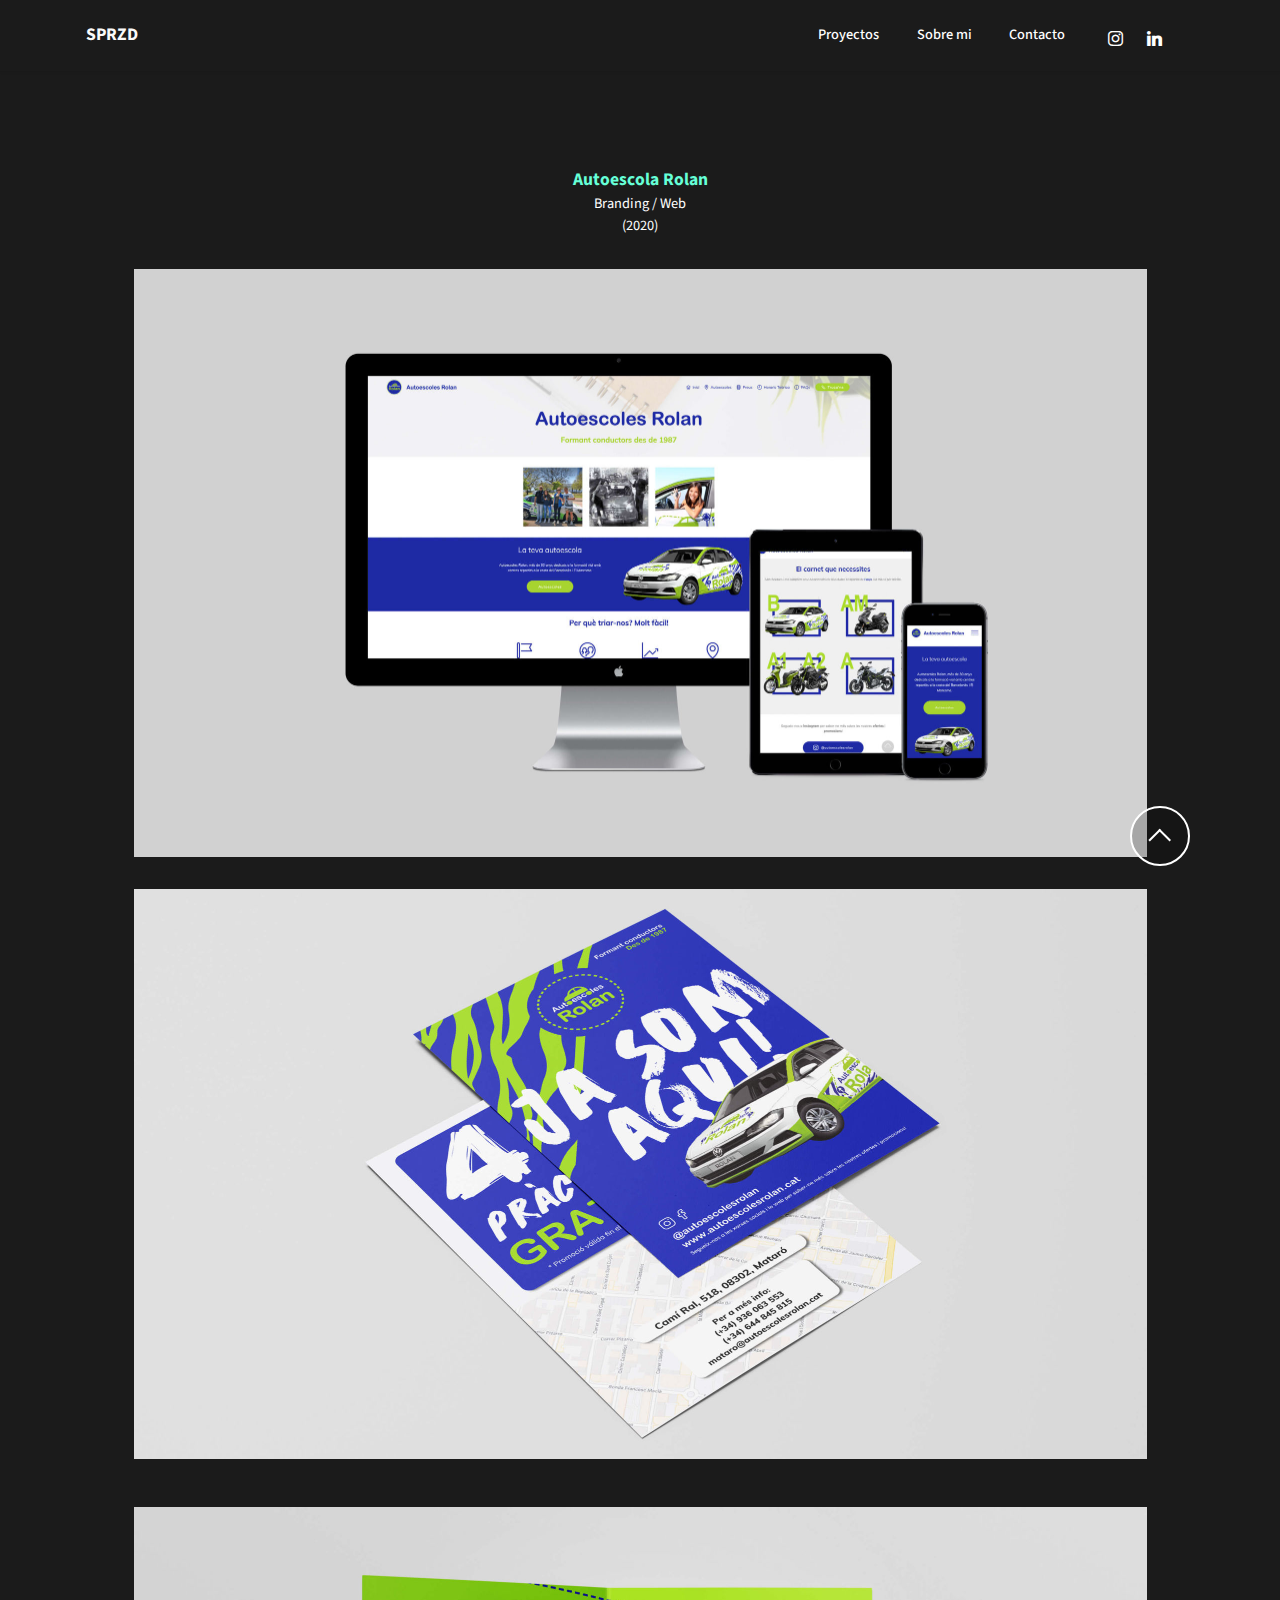
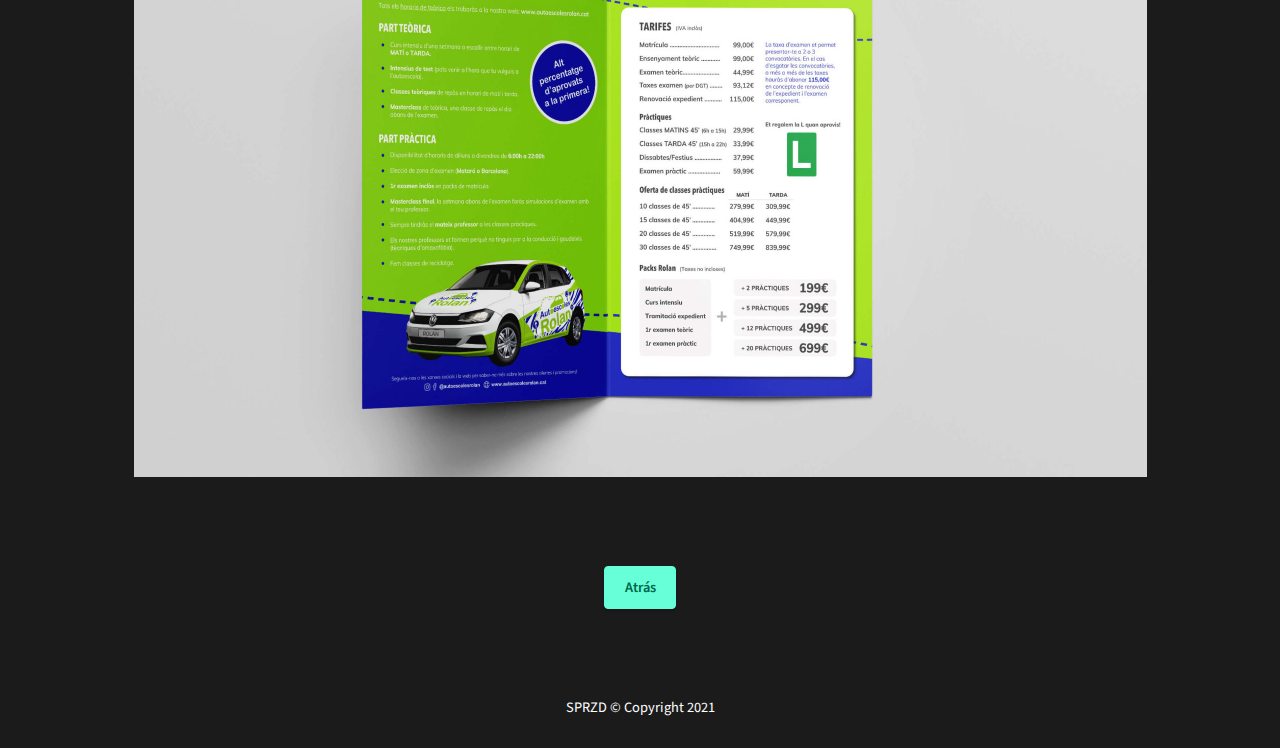
==== AutoescolaRolan.html @ b53fbd79 "Portfolio" ====
<!DOCTYPE html>
<html  >
<head>

  <meta charset="UTF-8">
  <meta http-equiv="X-UA-Compatible" content="IE=edge">
  <meta name="generator" content="Mobirise v5.3.0, mobirise.com">
  <meta name="viewport" content="width=device-width, initial-scale=1, minimum-scale=1">
  <link rel="shortcut icon" href="assets/images/favicon-1.svg" type="image/x-icon">
  <meta name="description" content="">
  
  
  <title>SPRZD x Autoescoles Rolan</title>
  <link rel="stylesheet" href="assets/tether/tether.min.css">
  <link rel="stylesheet" href="assets/bootstrap/css/bootstrap.min.css">
  <link rel="stylesheet" href="assets/bootstrap/css/bootstrap-grid.min.css">
  <link rel="stylesheet" href="assets/bootstrap/css/bootstrap-reboot.min.css">
  <link rel="stylesheet" href="assets/dropdown/css/style.css">
  <link rel="stylesheet" href="assets/socicon/css/styles.css">
  <link rel="stylesheet" href="assets/theme/css/style.css">
  <link rel="preload" as="style" href="assets/mobirise/css/mbr-additional.css"><link rel="stylesheet" href="assets/mobirise/css/mbr-additional.css" type="text/css">
  
  
  
  
</head>
<body>
  
  <section class="menu menu3 cid-sups36IAb4" once="menu" id="menu3-4l">
    
    <nav class="navbar navbar-dropdown navbar-expand-lg">
        <div class="container">
            <div class="navbar-brand">
                
                <span class="navbar-caption-wrap"><a class="navbar-caption text-white text-primary display-5" href="index.html">SPRZD</a></span>
            </div>
            <button class="navbar-toggler" type="button" data-toggle="collapse" data-target="#navbarSupportedContent" aria-controls="navbarNavAltMarkup" aria-expanded="false" aria-label="Toggle navigation">
                <div class="hamburger">
                    <span></span>
                    <span></span>
                    <span></span>
                    <span></span>
                </div>
            </button>
            <div class="collapse navbar-collapse" id="navbarSupportedContent">
                <ul class="navbar-nav nav-dropdown nav-right" data-app-modern-menu="true"><li class="nav-item"><a class="nav-link link text-success text-primary display-4" href="index.html#gallery1-2">
                            Proyectos</a></li>
                    <li class="nav-item"><a class="nav-link link text-success text-primary display-4" href="index.html#features17-x">
                            Sobre mi</a></li><li class="nav-item"><a class="nav-link link text-success text-primary display-4" href="mailto:silviaprzdiago@gmail.com">
                            Contacto</a></li></ul>
                <div class="icons-menu">
                    <a class="iconfont-wrapper" href="https://www.instagram.com/sprzd/" target="_blank">
                        <span class="p-2 mbr-iconfont socicon-instagram socicon" style="font-size: 15px;"></span>
                    </a>
                    <a class="iconfont-wrapper" href="https://www.linkedin.com/in/silviaprzdiago/" target="_blank">
                        <span class="p-2 mbr-iconfont socicon-linkedin socicon" style="font-size: 15px;"></span>
                    </a>
                    
                    
                </div>
                
            </div>
        </div>
    </nav>
</section>

<section class="features23 cid-suoX9nRPon" id="features23-41">

    

    
    <div class="container">
        <div class="card-wrapper">
            <div class="card-box align-left">
                
                
                
            </div>
        </div>
        <!-- col-12 col-md-6 col-lg-4 -->
        <div class="row justify-content-center content-row mt-4">
            <div class="card p-4 p-md-3 col-md-6">
                <div class="card-box">
                    <div class="title">
                        <span class="num mbr-fonts-style display-5"><strong>Autoescola Rolan</strong></span>
                    </div>
                    
                    <p class="mbr-text card-text mbr-fonts-style display-7">Branding / Web<br>(2020)</p>
                </div>
            </div>
            
            
            
            
            
            
            
        </div>
    </div>
</section>

<section class="image3 cid-suoX9oCFE3" id="image3-42">
    

    

    <div class="container">
        <div class="row justify-content-center">
            <div class="col-12 col-lg-11">
                <div class="image-wrapper">
                    <img src="assets/images/ar-web-2026x1177.jpg" alt="AR-web">
                    
                </div>
            </div>
        </div>
    </div>
</section>

<section class="image3 cid-suoX9oQlUa" id="image3-43">
    

    

    <div class="container">
        <div class="row justify-content-center">
            <div class="col-12 col-lg-11">
                <div class="image-wrapper">
                    <img src="assets/images/ar-flyer-2026x1139.jpg" alt="AR-Flyer">
                    
                </div>
            </div>
        </div>
    </div>
</section>

<section class="image3 cid-suoX9pdUQ1" id="image3-45">
    

    

    <div class="container">
        <div class="row justify-content-center">
            <div class="col-12 col-lg-11">
                <div class="image-wrapper">
                    <img src="assets/images/ar-brochure-2026x1140.jpg" alt="AR-Brochure">
                    
                </div>
            </div>
        </div>
    </div>
</section>

<section class="content11 cid-suoX9prvxT" id="content11-46">
    
    <div class="container-fluid">
        <div class="row justify-content-center">
            <div class="col-md-12 col-lg-7">
                <div class="mbr-section-btn align-center"><a class="btn btn-secondary display-4" href="index.html#image3-z">Atrás</a></div>
            </div>
        </div>
    </div>
</section>

<section class="footer7 cid-suoX9pzyZe" once="footers" id="footer7-47">

    

    

    <div class="container">
        <div class="media-container-row align-center mbr-white">
            <div class="col-12">
                <p class="mbr-text mb-0 mbr-fonts-style display-7">
                    SPRZD © Copyright 2021</p>
            </div>
        </div>
    </div>
  
  
 <div id="scrollToTop" class="scrollToTop mbr-arrow-up"><a style="text-align: center;"><i class="mbr-arrow-up-icon mbr-arrow-up-icon-cm cm-icon cm-icon-smallarrow-up"></i></a></div>
  </body>
</html>
---- assets/dropdown/css/style.css ----
.navbar-dropdown {
  left: 0;
  padding: 0;
  position: absolute;
  right: 0;
  top: 0;
  transition: all 0.45s ease;
  z-index: 1030;
  background: #282828; }
  .navbar-dropdown .navbar-logo {
    margin-right: 0.8rem;
    transition: margin 0.3s ease-in-out;
    vertical-align: middle; }
    .navbar-dropdown .navbar-logo img {
      height: 3.125rem;
      transition: all 0.3s ease-in-out; }
    .navbar-dropdown .navbar-logo.mbr-iconfont {
      font-size: 3.125rem;
      line-height: 3.125rem; }
  .navbar-dropdown .navbar-caption {
    font-weight: 700;
    white-space: normal;
    vertical-align: -4px;
    line-height: 3.125rem !important; }
    .navbar-dropdown .navbar-caption, .navbar-dropdown .navbar-caption:hover {
      color: inherit;
      text-decoration: none; }
  .navbar-dropdown .mbr-iconfont + .navbar-caption {
    vertical-align: -1px; }
  .navbar-dropdown.navbar-fixed-top {
    position: fixed; }
  .navbar-dropdown .navbar-brand span {
    vertical-align: -4px; }
  .navbar-dropdown.bg-color.transparent {
    background: none; }
  .navbar-dropdown.navbar-short .navbar-brand {
    padding: 0.625rem 0; }
    .navbar-dropdown.navbar-short .navbar-brand span {
      vertical-align: -1px; }
  .navbar-dropdown.navbar-short .navbar-caption {
    line-height: 2.375rem !important;
    vertical-align: -2px; }
  .navbar-dropdown.navbar-short .navbar-logo {
    margin-right: 0.5rem; }
    .navbar-dropdown.navbar-short .navbar-logo img {
      height: 2.375rem; }
    .navbar-dropdown.navbar-short .navbar-logo.mbr-iconfont {
      font-size: 2.375rem;
      line-height: 2.375rem; }
  .navbar-dropdown.navbar-short .mbr-table-cell {
    height: 3.625rem; }
  .navbar-dropdown .navbar-close {
    left: 0.6875rem;
    position: fixed;
    top: 0.75rem;
    z-index: 1000; }
  .navbar-dropdown .hamburger-icon {
    content: "";
    display: inline-block;
    vertical-align: middle;
    width: 16px;
    -webkit-box-shadow: 0 -6px 0 1px #282828,0 0 0 1px #282828,0 6px 0 1px #282828;
    -moz-box-shadow: 0 -6px 0 1px #282828,0 0 0 1px #282828,0 6px 0 1px #282828;
    box-shadow: 0 -6px 0 1px #282828,0 0 0 1px #282828,0 6px 0 1px #282828; }

.dropdown-menu .dropdown-toggle[data-toggle="dropdown-submenu"]::after {
  border-bottom: 0.35em solid transparent;
  border-left: 0.35em solid;
  border-right: 0;
  border-top: 0.35em solid transparent;
  margin-left: 0.3rem; }

.dropdown-menu .dropdown-item:focus {
  outline: 0; }

.nav-dropdown {
  font-size: 0.75rem;
  font-weight: 500;
  height: auto !important; }
  .nav-dropdown .nav-btn {
    padding-left: 1rem; }
  .nav-dropdown .link {
    margin: .667em 1.667em;
    font-weight: 500;
    padding: 0;
    transition: color .2s ease-in-out; }
    .nav-dropdown .link.dropdown-toggle {
      margin-right: 2.583em; }
      .nav-dropdown .link.dropdown-toggle::after {
        margin-left: .25rem;
        border-top: 0.35em solid;
        border-right: 0.35em solid transparent;
        border-left: 0.35em solid transparent;
        border-bottom: 0; }
      .nav-dropdown .link.dropdown-toggle[aria-expanded="true"] {
        margin: 0;
        padding: 0.667em 3.263em  0.667em 1.667em; }
  .nav-dropdown .link::after,
  .nav-dropdown .dropdown-item::after {
    color: inherit; }
  .nav-dropdown .btn {
    font-size: 0.75rem;
    font-weight: 700;
    letter-spacing: 0;
    margin-bottom: 0;
    padding-left: 1.25rem;
    padding-right: 1.25rem; }
  .nav-dropdown .dropdown-menu {
    border-radius: 0;
    border: 0;
    left: 0;
    margin: 0;
    padding-bottom: 1.25rem;
    padding-top: 1.25rem;
    position: relative; }
  .nav-dropdown .dropdown-submenu {
    margin-left: 0.125rem;
    top: 0; }
  .nav-dropdown .dropdown-item {
    font-weight: 500;
    line-height: 2;
    padding: 0.3846em 4.615em 0.3846em 1.5385em;
    position: relative;
    transition: color .2s ease-in-out, background-color .2s ease-in-out; }
    .nav-dropdown .dropdown-item::after {
      margin-top: -0.3077em;
      position: absolute;
      right: 1.1538em;
      top: 50%; }
    .nav-dropdown .dropdown-item:focus, .nav-dropdown .dropdown-item:hover {
      background: none; }

@media (max-width: 767px) {
  .nav-dropdown.navbar-toggleable-sm {
    bottom: 0;
    display: none;
    left: 0;
    overflow-x: hidden;
    position: fixed;
    top: 0;
    transform: translateX(-100%);
    -ms-transform: translateX(-100%);
    -webkit-transform: translateX(-100%);
    width: 18.75rem;
    z-index: 999; } }
.nav-dropdown.navbar-toggleable-xl {
  bottom: 0;
  display: none;
  left: 0;
  overflow-x: hidden;
  position: fixed;
  top: 0;
  transform: translateX(-100%);
  -ms-transform: translateX(-100%);
  -webkit-transform: translateX(-100%);
  width: 18.75rem;
  z-index: 999; }

.nav-dropdown-sm {
  display: block !important;
  overflow-x: hidden;
  overflow: auto;
  padding-top: 3.875rem; }
  .nav-dropdown-sm::after {
    content: "";
    display: block;
    height: 3rem;
    width: 100%; }
  .nav-dropdown-sm.collapse.in ~ .navbar-close {
    display: block !important; }
  .nav-dropdown-sm.collapsing, .nav-dropdown-sm.collapse.in {
    transform: translateX(0);
    -ms-transform: translateX(0);
    -webkit-transform: translateX(0);
    transition: all 0.25s ease-out;
    -webkit-transition: all 0.25s ease-out;
    background: #282828; }
  .nav-dropdown-sm.collapsing[aria-expanded="false"] {
    transform: translateX(-100%);
    -ms-transform: translateX(-100%);
    -webkit-transform: translateX(-100%); }
  .nav-dropdown-sm .nav-item {
    display: block;
    margin-left: 0 !important;
    padding-left: 0; }
  .nav-dropdown-sm .link,
  .nav-dropdown-sm .dropdown-item {
    border-top: 1px dotted rgba(255, 255, 255, 0.1);
    font-size: 0.8125rem;
    line-height: 1.6;
    margin: 0 !important;
    padding: 0.875rem 2.4rem 0.875rem 1.5625rem !important;
    position: relative;
    white-space: normal; }
    .nav-dropdown-sm .link:focus, .nav-dropdown-sm .link:hover,
    .nav-dropdown-sm .dropdown-item:focus,
    .nav-dropdown-sm .dropdown-item:hover {
      background: rgba(0, 0, 0, 0.2) !important;
      color: #c0a375; }
  .nav-dropdown-sm .nav-btn {
    position: relative;
    padding: 1.5625rem 1.5625rem 0 1.5625rem; }
    .nav-dropdown-sm .nav-btn::before {
      border-top: 1px dotted rgba(255, 255, 255, 0.1);
      content: "";
      left: 0;
      position: absolute;
      top: 0;
      width: 100%; }
    .nav-dropdown-sm .nav-btn + .nav-btn {
      padding-top: 0.625rem; }
      .nav-dropdown-sm .nav-btn + .nav-btn::before {
        display: none; }
  .nav-dropdown-sm .btn {
    padding: 0.625rem 0; }
  .nav-dropdown-sm .dropdown-toggle[data-toggle="dropdown-submenu"]::after {
    margin-left: .25rem;
    border-top: 0.35em solid;
    border-right: 0.35em solid transparent;
    border-left: 0.35em solid transparent;
    border-bottom: 0; }
  .nav-dropdown-sm .dropdown-toggle[data-toggle="dropdown-submenu"][aria-expanded="true"]::after {
    border-top: 0;
    border-right: 0.35em solid transparent;
    border-left: 0.35em solid transparent;
    border-bottom: 0.35em solid; }
  .nav-dropdown-sm .dropdown-menu {
    margin: 0;
    padding: 0;
    position: relative;
    top: 0;
    left: 0;
    width: 100%;
    border: 0;
    float: none;
    border-radius: 0;
    background: none; }
  .nav-dropdown-sm .dropdown-submenu {
    left: 100%;
    margin-left: 0.125rem;
    margin-top: -1.25rem;
    top: 0; }

.navbar-toggleable-sm .nav-dropdown .dropdown-menu {
  position: absolute; }

.navbar-toggleable-sm .nav-dropdown .dropdown-submenu {
  left: 100%;
  margin-left: 0.125rem;
  margin-top: -1.25rem;
  top: 0; }

.navbar-toggleable-sm.opened .nav-dropdown .dropdown-menu {
  position: relative; }

.navbar-toggleable-sm.opened .nav-dropdown .dropdown-submenu {
  left: 0;
  margin-left: 00rem;
  margin-top: 0rem;
  top: 0; }

.is-builder .nav-dropdown.collapsing {
  transition: none !important; }

/*# sourceMappingURL=style.css.map */
---- assets/socicon/css/styles.css ----
@charset "UTF-8";

@font-face {
  font-family: 'Socicon';
  src:  url('../fonts/socicon.eot');
  src:  url('../fonts/socicon.eot?#iefix') format('embedded-opentype'),
    url('../fonts/socicon.woff2') format('woff2'),
    url('../fonts/socicon.ttf') format('truetype'),
    url('../fonts/socicon.woff') format('woff'),
    url('../fonts/socicon.svg#socicon') format('svg');
  font-weight: normal;
  font-style: normal;
  font-display: swap;
}

[data-icon]:before {
  font-family: "socicon" !important;
  content: attr(data-icon);
  font-style: normal !important;
  font-weight: normal !important;
  font-variant: normal !important;
  text-transform: none !important;
  speak: none;
  line-height: 1;
  -webkit-font-smoothing: antialiased;
  -moz-osx-font-smoothing: grayscale;
}

[class^="socicon-"], [class*=" socicon-"] {
  /* use !important to prevent issues with browser extensions that change fonts */
  font-family: 'Socicon' !important;
  speak: none;
  font-style: normal;
  font-weight: normal;
  font-variant: normal;
  text-transform: none;
  line-height: 1;

  /* Better Font Rendering =========== */
  -webkit-font-smoothing: antialiased;
  -moz-osx-font-smoothing: grayscale;
}

.socicon-eitaa:before {
  content: "\e97c";
}
.socicon-soroush:before {
  content: "\e97d";
}
.socicon-bale:before {
  content: "\e97e";
}
.socicon-zazzle:before {
  content: "\e97b";
}
.socicon-society6:before {
  content: "\e97a";
}
.socicon-redbubble:before {
  content: "\e979";
}
.socicon-avvo:before {
  content: "\e978";
}
.socicon-stitcher:before {
  content: "\e977";
}
.socicon-googlehangouts:before {
  content: "\e974";
}
.socicon-dlive:before {
  content: "\e975";
}
.socicon-vsco:before {
  content: "\e976";
}
.socicon-flipboard:before {
  content: "\e973";
}
.socicon-ubuntu:before {
  content: "\e958";
}
.socicon-artstation:before {
  content: "\e959";
}
.socicon-invision:before {
  content: "\e95a";
}
.socicon-torial:before {
  content: "\e95b";
}
.socicon-collectorz:before {
  content: "\e95c";
}
.socicon-seenthis:before {
  content: "\e95d";
}
.socicon-googleplaymusic:before {
  content: "\e95e";
}
.socicon-debian:before {
  content: "\e95f";
}
.socicon-filmfreeway:before {
  content: "\e960";
}
.socicon-gnome:before {
  content: "\e961";
}
.socicon-itchio:before {
  content: "\e962";
}
.socicon-jamendo:before {
  content: "\e963";
}
.socicon-mix:before {
  content: "\e964";
}
.socicon-sharepoint:before {
  content: "\e965";
}
.socicon-tinder:before {
  content: "\e966";
}
.socicon-windguru:before {
  content: "\e967";
}
.socicon-cdbaby:before {
  content: "\e968";
}
.socicon-elementaryos:before {
  content: "\e969";
}
.socicon-stage32:before {
  content: "\e96a";
}
.socicon-tiktok:before {
  content: "\e96b";
}
.socicon-gitter:before {
  content: "\e96c";
}
.socicon-letterboxd:before {
  content: "\e96d";
}
.socicon-threema:before {
  content: "\e96e";
}
.socicon-splice:before {
  content: "\e96f";
}
.socicon-metapop:before {
  content: "\e970";
}
.socicon-naver:before {
  content: "\e971";
}
.socicon-remote:before {
  content: "\e972";
}
.socicon-internet:before {
  content: "\e957";
}
.socicon-moddb:before {
  content: "\e94b";
}
.socicon-indiedb:before {
  content: "\e94c";
}
.socicon-traxsource:before {
  content: "\e94d";
}
.socicon-gamefor:before {
  content: "\e94e";
}
.socicon-pixiv:before {
  content: "\e94f";
}
.socicon-myanimelist:before {
  content: "\e950";
}
.socicon-blackberry:before {
  content: "\e951";
}
.socicon-wickr:before {
  content: "\e952";
}
.socicon-spip:before {
  content: "\e953";
}
.socicon-napster:before {
  content: "\e954";
}
.socicon-beatport:before {
  content: "\e955";
}
.socicon-hackerone:before {
  content: "\e956";
}
.socicon-hackernews:before {
  content: "\e946";
}
.socicon-smashwords:before {
  content: "\e947";
}
.socicon-kobo:before {
  content: "\e948";
}
.socicon-bookbub:before {
  content: "\e949";
}
.socicon-mailru:before {
  content: "\e94a";
}
.socicon-gitlab:before {
  content: "\e945";
}
.socicon-instructables:before {
  content: "\e944";
}
.socicon-portfolio:before {
  content: "\e943";
}
.socicon-codered:before {
  content: "\e940";
}
.socicon-origin:before {
  content: "\e941";
}
.socicon-nextdoor:before {
  content: "\e942";
}
.socicon-udemy:before {
  content: "\e93f";
}
.socicon-livemaster:before {
  content: "\e93e";
}
.socicon-crunchbase:before {
  content: "\e93b";
}
.socicon-homefy:before {
  content: "\e93c";
}
.socicon-calendly:before {
  content: "\e93d";
}
.socicon-realtor:before {
  content: "\e90f";
}
.socicon-tidal:before {
  content: "\e910";
}
.socicon-qobuz:before {
  content: "\e911";
}
.socicon-natgeo:before {
  content: "\e912";
}
.socicon-mastodon:before {
  content: "\e913";
}
.socicon-unsplash:before {
  content: "\e914";
}
.socicon-homeadvisor:before {
  content: "\e915";
}
.socicon-angieslist:before {
  content: "\e916";
}
.socicon-codepen:before {
  content: "\e917";
}
.socicon-slack:before {
  content: "\e918";
}
.socicon-openaigym:before {
  content: "\e919";
}
.socicon-logmein:before {
  content: "\e91a";
}
.socicon-fiverr:before {
  content: "\e91b";
}
.socicon-gotomeeting:before {
  content: "\e91c";
}
.socicon-aliexpress:before {
  content: "\e91d";
}
.socicon-guru:before {
  content: "\e91e";
}
.socicon-appstore:before {
  content: "\e91f";
}
.socicon-homes:before {
  content: "\e920";
}
.socicon-zoom:before {
  content: "\e921";
}
.socicon-alibaba:before {
  content: "\e922";
}
.socicon-craigslist:before {
  content: "\e923";
}
.socicon-wix:before {
  content: "\e924";
}
.socicon-redfin:before {
  content: "\e925";
}
.socicon-googlecalendar:before {
  content: "\e926";
}
.socicon-shopify:before {
  content: "\e927";
}
.socicon-freelancer:before {
  content: "\e928";
}
.socicon-seedrs:before {
  content: "\e929";
}
.socicon-bing:before {
  content: "\e92a";
}
.socicon-doodle:before {
  content: "\e92b";
}
.socicon-bonanza:before {
  content: "\e92c";
}
.socicon-squarespace:before {
  content: "\e92d";
}
.socicon-toptal:before {
  content: "\e92e";
}
.socicon-gust:before {
  content: "\e92f";
}
.socicon-ask:before {
  content: "\e930";
}
.socicon-trulia:before {
  content: "\e931";
}
.socicon-loomly:before {
  content: "\e932";
}
.socicon-ghost:before {
  content: "\e933";
}
.socicon-upwork:before {
  content: "\e934";
}
.socicon-fundable:before {
  content: "\e935";
}
.socicon-booking:before {
  content: "\e936";
}
.socicon-googlemaps:before {
  content: "\e937";
}
.socicon-zillow:before {
  content: "\e938";
}
.socicon-niconico:before {
  content: "\e939";
}
.socicon-toneden:before {
  content: "\e93a";
}
.socicon-augment:before {
  content: "\e908";
}
.socicon-bitbucket:before {
  content: "\e909";
}
.socicon-fyuse:before {
  content: "\e90a";
}
.socicon-yt-gaming:before {
  content: "\e90b";
}
.socicon-sketchfab:before {
  content: "\e90c";
}
.socicon-mobcrush:before {
  content: "\e90d";
}
.socicon-microsoft:before {
  content: "\e90e";
}
.socicon-pandora:before {
  content: "\e907";
}
.socicon-messenger:before {
  content: "\e906";
}
.socicon-gamewisp:before {
  content: "\e905";
}
.socicon-bloglovin:before {
  content: "\e904";
}
.socicon-tunein:before {
  content: "\e903";
}
.socicon-gamejolt:before {
  content: "\e901";
}
.socicon-trello:before {
  content: "\e902";
}
.socicon-spreadshirt:before {
  content: "\e900";
}
.socicon-500px:before {
  content: "\e000";
}
.socicon-8tracks:before {
  content: "\e001";
}
.socicon-airbnb:before {
  content: "\e002";
}
.socicon-alliance:before {
  content: "\e003";
}
.socicon-amazon:before {
  content: "\e004";
}
.socicon-amplement:before {
  content: "\e005";
}
.socicon-android:before {
  content: "\e006";
}
.socicon-angellist:before {
  content: "\e007";
}
.socicon-apple:before {
  content: "\e008";
}
.socicon-appnet:before {
  content: "\e009";
}
.socicon-baidu:before {
  content: "\e00a";
}
.socicon-bandcamp:before {
  content: "\e00b";
}
.socicon-battlenet:before {
  content: "\e00c";
}
.socicon-mixer:before {
  content: "\e00d";
}
.socicon-bebee:before {
  content: "\e00e";
}
.socicon-bebo:before {
  content: "\e00f";
}
.socicon-behance:before {
  content: "\e010";
}
.socicon-blizzard:before {
  content: "\e011";
}
.socicon-blogger:before {
  content: "\e012";
}
.socicon-buffer:before {
  content: "\e013";
}
.socicon-chrome:before {
  content: "\e014";
}
.socicon-coderwall:before {
  content: "\e015";
}
.socicon-curse:before {
  content: "\e016";
}
.socicon-dailymotion:before {
  content: "\e017";
}
.socicon-deezer:before {
  content: "\e018";
}
.socicon-delicious:before {
  content: "\e019";
}
.socicon-deviantart:before {
  content: "\e01a";
}
.socicon-diablo:before {
  content: "\e01b";
}
.socicon-digg:before {
  content: "\e01c";
}
.socicon-discord:before {
  content: "\e01d";
}
.socicon-disqus:before {
  content: "\e01e";
}
.socicon-douban:before {
  content: "\e01f";
}
.socicon-draugiem:before {
  content: "\e020";
}
.socicon-dribbble:before {
  content: "\e021";
}
.socicon-drupal:before {
  content: "\e022";
}
.socicon-ebay:before {
  content: "\e023";
}
.socicon-ello:before {
  content: "\e024";
}
.socicon-endomodo:before {
  content: "\e025";
}
.socicon-envato:before {
  content: "\e026";
}
.socicon-etsy:before {
  content: "\e027";
}
.socicon-facebook:before {
  content: "\e028";
}
.socicon-feedburner:before {
  content: "\e029";
}
.socicon-filmweb:before {
  content: "\e02a";
}
.socicon-firefox:before {
  content: "\e02b";
}
.socicon-flattr:before {
  content: "\e02c";
}
.socicon-flickr:before {
  content: "\e02d";
}
.socicon-formulr:before {
  content: "\e02e";
}
.socicon-forrst:before {
  content: "\e02f";
}
.socicon-foursquare:before {
  content: "\e030";
}
.socicon-friendfeed:before {
  content: "\e031";
}
.socicon-github:before {
  content: "\e032";
}
.socicon-goodreads:before {
  content: "\e033";
}
.socicon-google:before {
  content: "\e034";
}
.socicon-googlescholar:before {
  content: "\e035";
}
.socicon-googlegroups:before {
  content: "\e036";
}
.socicon-googlephotos:before {
  content: "\e037";
}
.socicon-googleplus:before {
  content: "\e038";
}
.socicon-grooveshark:before {
  content: "\e039";
}
.socicon-hackerrank:before {
  content: "\e03a";
}
.socicon-hearthstone:before {
  content: "\e03b";
}
.socicon-hellocoton:before {
  content: "\e03c";
}
.socicon-heroes:before {
  content: "\e03d";
}
.socicon-smashcast:before {
  content: "\e03e";
}
.socicon-horde:before {
  content: "\e03f";
}
.socicon-houzz:before {
  content: "\e040";
}
.socicon-icq:before {
  content: "\e041";
}
.socicon-identica:before {
  content: "\e042";
}
.socicon-imdb:before {
  content: "\e043";
}
.socicon-instagram:before {
  content: "\e044";
}
.socicon-issuu:before {
  content: "\e045";
}
.socicon-istock:before {
  content: "\e046";
}
.socicon-itunes:before {
  content: "\e047";
}
.socicon-keybase:before {
  content: "\e048";
}
.socicon-lanyrd:before {
  content: "\e049";
}
.socicon-lastfm:before {
  content: "\e04a";
}
.socicon-line:before {
  content: "\e04b";
}
.socicon-linkedin:before {
  content: "\e04c";
}
.socicon-livejournal:before {
  content: "\e04d";
}
.socicon-lyft:before {
  content: "\e04e";
}
.socicon-macos:before {
  content: "\e04f";
}
.socicon-mail:before {
  content: "\e050";
}
.socicon-medium:before {
  content: "\e051";
}
.socicon-meetup:before {
  content: "\e052";
}
.socicon-mixcloud:before {
  content: "\e053";
}
.socicon-modelmayhem:before {
  content: "\e054";
}
.socicon-mumble:before {
  content: "\e055";
}
.socicon-myspace:before {
  content: "\e056";
}
.socicon-newsvine:before {
  content: "\e057";
}
.socicon-nintendo:before {
  content: "\e058";
}
.socicon-npm:before {
  content: "\e059";
}
.socicon-odnoklassniki:before {
  content: "\e05a";
}
.socicon-openid:before {
  content: "\e05b";
}
.socicon-opera:before {
  content: "\e05c";
}
.socicon-outlook:before {
  content: "\e05d";
}
.socicon-overwatch:before {
  content: "\e05e";
}
.socicon-patreon:before {
  content: "\e05f";
}
.socicon-paypal:before {
  content: "\e060";
}
.socicon-periscope:before {
  content: "\e061";
}
.socicon-persona:before {
  content: "\e062";
}
.socicon-pinterest:before {
  content: "\e063";
}
.socicon-play:before {
  content: "\e064";
}
.socicon-player:before {
  content: "\e065";
}
.socicon-playstation:before {
  content: "\e066";
}
.socicon-pocket:before {
  content: "\e067";
}
.socicon-qq:before {
  content: "\e068";
}
.socicon-quora:before {
  content: "\e069";
}
.socicon-raidcall:before {
  content: "\e06a";
}
.socicon-ravelry:before {
  content: "\e06b";
}
.socicon-reddit:before {
  content: "\e06c";
}
.socicon-renren:before {
  content: "\e06d";
}
.socicon-researchgate:before {
  content: "\e06e";
}
.socicon-residentadvisor:before {
  content: "\e06f";
}
.socicon-reverbnation:before {
  content: "\e070";
}
.socicon-rss:before {
  content: "\e071";
}
.socicon-sharethis:before {
  content: "\e072";
}
.socicon-skype:before {
  content: "\e073";
}
.socicon-slideshare:before {
  content: "\e074";
}
.socicon-smugmug:before {
  content: "\e075";
}
.socicon-snapchat:before {
  content: "\e076";
}
.socicon-songkick:before {
  content: "\e077";
}
.socicon-soundcloud:before {
  content: "\e078";
}
.socicon-spotify:before {
  content: "\e079";
}
.socicon-stackexchange:before {
  content: "\e07a";
}
.socicon-stackoverflow:before {
  content: "\e07b";
}
.socicon-starcraft:before {
  content: "\e07c";
}
.socicon-stayfriends:before {
  content: "\e07d";
}
.socicon-steam:before {
  content: "\e07e";
}
.socicon-storehouse:before {
  content: "\e07f";
}
.socicon-strava:before {
  content: "\e080";
}
.socicon-streamjar:before {
  content: "\e081";
}
.socicon-stumbleupon:before {
  content: "\e082";
}
.socicon-swarm:before {
  content: "\e083";
}
.socicon-teamspeak:before {
  content: "\e084";
}
.socicon-teamviewer:before {
  content: "\e085";
}
.socicon-technorati:before {
  content: "\e086";
}
.socicon-telegram:before {
  content: "\e087";
}
.socicon-tripadvisor:before {
  content: "\e088";
}
.socicon-tripit:before {
  content: "\e089";
}
.socicon-triplej:before {
  content: "\e08a";
}
.socicon-tumblr:before {
  content: "\e08b";
}
.socicon-twitch:before {
  content: "\e08c";
}
.socicon-twitter:before {
  content: "\e08d";
}
.socicon-uber:before {
  content: "\e08e";
}
.socicon-ventrilo:before {
  content: "\e08f";
}
.socicon-viadeo:before {
  content: "\e090";
}
.socicon-viber:before {
  content: "\e091";
}
.socicon-viewbug:before {
  content: "\e092";
}
.socicon-vimeo:before {
  content: "\e093";
}
.socicon-vine:before {
  content: "\e094";
}
.socicon-vkontakte:before {
  content: "\e095";
}
.socicon-warcraft:before {
  content: "\e096";
}
.socicon-wechat:before {
  content: "\e097";
}
.socicon-weibo:before {
  content: "\e098";
}
.socicon-whatsapp:before {
  content: "\e099";
}
.socicon-wikipedia:before {
  content: "\e09a";
}
.socicon-windows:before {
  content: "\e09b";
}
.socicon-wordpress:before {
  content: "\e09c";
}
.socicon-wykop:before {
  content: "\e09d";
}
.socicon-xbox:before {
  content: "\e09e";
}
.socicon-xing:before {
  content: "\e09f";
}
.socicon-yahoo:before {
  content: "\e0a0";
}
.socicon-yammer:before {
  content: "\e0a1";
}
.socicon-yandex:before {
  content: "\e0a2";
}
.socicon-yelp:before {
  content: "\e0a3";
}
.socicon-younow:before {
  content: "\e0a4";
}
.socicon-youtube:before {
  content: "\e0a5";
}
.socicon-zapier:before {
  content: "\e0a6";
}
.socicon-zerply:before {
  content: "\e0a7";
}
.socicon-zomato:before {
  content: "\e0a8";
}
.socicon-zynga:before {
  content: "\e0a9";
}
---- assets/theme/css/style.css ----
@charset "UTF-8";
section {
  background-color: #ffffff;
}

body {
  font-style: normal;
  line-height: 1.5;
  font-weight: 400;
  color: #232323;
  position: relative;
}

section,
.container,
.container-fluid {
  position: relative;
  word-wrap: break-word;
}

a.mbr-iconfont:hover {
  text-decoration: none;
}

.article .lead p,
.article .lead ul,
.article .lead ol,
.article .lead pre,
.article .lead blockquote {
  margin-bottom: 0;
}

a {
  font-style: normal;
  font-weight: 400;
  cursor: pointer;
}
a, a:hover {
  text-decoration: none;
}

.mbr-section-title {
  font-style: normal;
  line-height: 1.3;
}

.mbr-section-subtitle {
  line-height: 1.3;
}

.mbr-text {
  font-style: normal;
  line-height: 1.7;
}

h1,
h2,
h3,
h4,
h5,
h6,
.display-1,
.display-2,
.display-4,
.display-5,
.display-7,
span,
p,
a {
  line-height: 1;
  word-break: break-word;
  word-wrap: break-word;
  font-weight: 400;
}

b,
strong {
  font-weight: bold;
}

input:-webkit-autofill, input:-webkit-autofill:hover, input:-webkit-autofill:focus, input:-webkit-autofill:active {
  transition-delay: 9999s;
  -webkit-transition-property: background-color, color;
  transition-property: background-color, color;
}

textarea[type=hidden] {
  display: none;
}

section {
  background-position: 50% 50%;
  background-repeat: no-repeat;
  background-size: cover;
}
section .mbr-background-video,
section .mbr-background-video-preview {
  position: absolute;
  bottom: 0;
  left: 0;
  right: 0;
  top: 0;
}

.hidden {
  visibility: hidden;
}

.mbr-z-index20 {
  z-index: 20;
}

/*! Base colors */
.mbr-white {
  color: #ffffff;
}

.mbr-black {
  color: #111111;
}

.mbr-bg-white {
  background-color: #ffffff;
}

.mbr-bg-black {
  background-color: #000000;
}

/*! Text-aligns */
.align-left {
  text-align: left;
}

.align-center {
  text-align: center;
}

.align-right {
  text-align: right;
}

/*! Font-weight  */
.mbr-light {
  font-weight: 300;
}

.mbr-regular {
  font-weight: 400;
}

.mbr-semibold {
  font-weight: 500;
}

.mbr-bold {
  font-weight: 700;
}

/*! Media  */
.media-content {
  flex-basis: 100%;
}

.media-container-row {
  display: flex;
  flex-direction: row;
  flex-wrap: wrap;
  justify-content: center;
  align-content: center;
  align-items: start;
}
.media-container-row .media-size-item {
  width: 400px;
}

.media-container-column {
  display: flex;
  flex-direction: column;
  flex-wrap: wrap;
  justify-content: center;
  align-content: center;
  align-items: stretch;
}
.media-container-column > * {
  width: 100%;
}

@media (min-width: 992px) {
  .media-container-row {
    flex-wrap: nowrap;
  }
}
figure {
  margin-bottom: 0;
  overflow: hidden;
}

figure[mbr-media-size] {
  transition: width 0.1s;
}

img,
iframe {
  display: block;
  width: 100%;
}

.card {
  background-color: transparent;
  border: none;
}

.card-box {
  width: 100%;
}

.card-img {
  text-align: center;
  flex-shrink: 0;
  -webkit-flex-shrink: 0;
}

.media {
  max-width: 100%;
  margin: 0 auto;
}

.mbr-figure {
  align-self: center;
}

.media-container > div {
  max-width: 100%;
}

.mbr-figure img,
.card-img img {
  width: 100%;
}

@media (max-width: 991px) {
  .media-size-item {
    width: auto !important;
  }

  .media {
    width: auto;
  }

  .mbr-figure {
    width: 100% !important;
  }
}
/*! Buttons */
.mbr-section-btn {
  margin-left: -0.6rem;
  margin-right: -0.6rem;
  font-size: 0;
}

.btn {
  font-weight: 600;
  border-width: 1px;
  font-style: normal;
  margin: 0.6rem 0.6rem;
  white-space: normal;
  transition: all 0.2s ease-in-out;
  display: inline-flex;
  align-items: center;
  justify-content: center;
  word-break: break-word;
}

.btn-sm {
  font-weight: 600;
  letter-spacing: 0px;
  transition: all 0.3s ease-in-out;
}

.btn-md {
  font-weight: 600;
  letter-spacing: 0px;
  transition: all 0.3s ease-in-out;
}

.btn-lg {
  font-weight: 600;
  letter-spacing: 0px;
  transition: all 0.3s ease-in-out;
}

.btn-form {
  margin: 0;
}
.btn-form:hover {
  cursor: pointer;
}

nav .mbr-section-btn {
  margin-left: 0rem;
  margin-right: 0rem;
}

/*! Btn icon margin */
.btn .mbr-iconfont,
.btn.btn-sm .mbr-iconfont {
  order: 1;
  cursor: pointer;
  margin-left: 0.5rem;
  vertical-align: sub;
}

.btn.btn-md .mbr-iconfont,
.btn.btn-md .mbr-iconfont {
  margin-left: 0.8rem;
}

.mbr-regular {
  font-weight: 400;
}

.mbr-semibold {
  font-weight: 500;
}

.mbr-bold {
  font-weight: 700;
}

[type=submit] {
  -webkit-appearance: none;
}

/*! Full-screen */
.mbr-fullscreen .mbr-overlay {
  min-height: 100vh;
}

.mbr-fullscreen {
  display: flex;
  display: -moz-flex;
  display: -ms-flex;
  display: -o-flex;
  align-items: center;
  min-height: 100vh;
  padding-top: 3rem;
  padding-bottom: 3rem;
}

/*! Map */
.map {
  height: 25rem;
  position: relative;
}
.map iframe {
  width: 100%;
  height: 100%;
}

/*! Scroll to top arrow */
.mbr-arrow-up {
  bottom: 25px;
  right: 90px;
  position: fixed;
  text-align: right;
  z-index: 5000;
  color: #ffffff;
  font-size: 22px;
}

.mbr-arrow-up a {
  background: rgba(0, 0, 0, 0.2);
  border-radius: 50%;
  color: #fff;
  display: inline-block;
  height: 60px;
  width: 60px;
  border: 2px solid #fff;
  outline-style: none !important;
  position: relative;
  text-decoration: none;
  transition: all 0.3s ease-in-out;
  cursor: pointer;
  text-align: center;
}
.mbr-arrow-up a:hover {
  background-color: rgba(0, 0, 0, 0.4);
}
.mbr-arrow-up a i {
  line-height: 60px;
}

.mbr-arrow-up-icon {
  display: block;
  color: #fff;
}

.mbr-arrow-up-icon::before {
  content: "›";
  display: inline-block;
  font-family: serif;
  font-size: 22px;
  line-height: 1;
  font-style: normal;
  position: relative;
  top: 6px;
  left: -4px;
  transform: rotate(-90deg);
}

/*! Arrow Down */
.mbr-arrow {
  position: absolute;
  bottom: 45px;
  left: 50%;
  width: 60px;
  height: 60px;
  cursor: pointer;
  background-color: rgba(80, 80, 80, 0.5);
  border-radius: 50%;
  transform: translateX(-50%);
}
@media (max-width: 767px) {
  .mbr-arrow {
    display: none;
  }
}
.mbr-arrow > a {
  display: inline-block;
  text-decoration: none;
  outline-style: none;
  -webkit-animation: arrowdown 1.7s ease-in-out infinite;
          animation: arrowdown 1.7s ease-in-out infinite;
  color: #ffffff;
}
.mbr-arrow > a > i {
  position: absolute;
  top: -2px;
  left: 15px;
  font-size: 2rem;
}

#scrollToTop a i::before {
  content: "";
  position: absolute;
  display: block;
  border-bottom: 2.5px solid #fff;
  border-left: 2.5px solid #fff;
  width: 27.8%;
  height: 27.8%;
  left: 50%;
  top: 51%;
  transform: translateY(-30%) translateX(-50%) rotate(135deg);
}

@keyframes arrowdown {
  0% {
    transform: translateY(0px);
  }
  50% {
    transform: translateY(-5px);
  }
  100% {
    transform: translateY(0px);
  }
}
@-webkit-keyframes arrowdown {
  0% {
    transform: translateY(0px);
  }
  50% {
    transform: translateY(-5px);
  }
  100% {
    transform: translateY(0px);
  }
}
@media (max-width: 500px) {
  .mbr-arrow-up {
    left: 0;
    right: 0;
    text-align: center;
  }
}
/*Gradients animation*/
@keyframes gradient-animation {
  from {
    background-position: 0% 100%;
    -webkit-animation-timing-function: ease-in-out;
            animation-timing-function: ease-in-out;
  }
  to {
    background-position: 100% 0%;
    -webkit-animation-timing-function: ease-in-out;
            animation-timing-function: ease-in-out;
  }
}
@-webkit-keyframes gradient-animation {
  from {
    background-position: 0% 100%;
    -webkit-animation-timing-function: ease-in-out;
            animation-timing-function: ease-in-out;
  }
  to {
    background-position: 100% 0%;
    -webkit-animation-timing-function: ease-in-out;
            animation-timing-function: ease-in-out;
  }
}
.bg-gradient {
  background-size: 200% 200%;
  animation: gradient-animation 5s infinite alternate;
  -webkit-animation: gradient-animation 5s infinite alternate;
}

.menu .navbar-brand {
  display: -webkit-flex;
}
.menu .navbar-brand span {
  display: flex;
  display: -webkit-flex;
}
.menu .navbar-brand .navbar-caption-wrap {
  display: -webkit-flex;
}
.menu .navbar-brand .navbar-logo img {
  display: -webkit-flex;
  width: auto;
}
@media (min-width: 768px) and (max-width: 991px) {
  .menu .navbar-toggleable-sm .navbar-nav {
    display: -ms-flexbox;
  }
}
@media (max-width: 991px) {
  .menu .navbar-collapse {
    max-height: 93.5vh;
  }
  .menu .navbar-collapse.show {
    overflow: auto;
  }
}
@media (min-width: 992px) {
  .menu .navbar-nav.nav-dropdown {
    display: -webkit-flex;
  }
  .menu .navbar-toggleable-sm .navbar-collapse {
    display: -webkit-flex !important;
  }
  .menu .collapsed .navbar-collapse {
    max-height: 93.5vh;
  }
  .menu .collapsed .navbar-collapse.show {
    overflow: auto;
  }
}
@media (max-width: 767px) {
  .menu .navbar-collapse {
    max-height: 80vh;
  }
}

.nav-link .mbr-iconfont {
  margin-right: 0.5rem;
}

.navbar {
  display: -webkit-flex;
  -webkit-flex-wrap: wrap;
  -webkit-align-items: center;
  -webkit-justify-content: space-between;
}

.navbar-collapse {
  -webkit-flex-basis: 100%;
  -webkit-flex-grow: 1;
  -webkit-align-items: center;
}

.nav-dropdown .link {
  padding: 0.667em 1.667em !important;
  margin: 0 !important;
}

.nav {
  display: -webkit-flex;
  -webkit-flex-wrap: wrap;
}

.row {
  display: -webkit-flex;
  -webkit-flex-wrap: wrap;
}

.justify-content-center {
  -webkit-justify-content: center;
}

.form-inline {
  display: -webkit-flex;
}

.card-wrapper {
  -webkit-flex: 1;
}

.carousel-control {
  z-index: 10;
  display: -webkit-flex;
}

.carousel-controls {
  display: -webkit-flex;
}

.media {
  display: -webkit-flex;
}

.form-group:focus {
  outline: none;
}

.jq-selectbox__select {
  padding: 7px 0;
  position: relative;
}

.jq-selectbox__dropdown {
  overflow: hidden;
  border-radius: 10px;
  position: absolute;
  top: 100%;
  left: 0 !important;
  width: 100% !important;
}

.jq-selectbox__trigger-arrow {
  right: 0;
  transform: translateY(-50%);
}

.jq-selectbox li {
  padding: 1.07em 0.5em;
}

input[type=range] {
  padding-left: 0 !important;
  padding-right: 0 !important;
}

.modal-dialog,
.modal-content {
  height: 100%;
}

.modal-dialog .carousel-inner {
  height: calc(100vh - 1.75rem);
}
@media (max-width: 575px) {
  .modal-dialog .carousel-inner {
    height: calc(100vh - 1rem);
  }
}

.carousel-item {
  text-align: center;
}

.carousel-item img {
  margin: auto;
}

.navbar-toggler {
  align-self: flex-start;
  padding: 0.25rem 0.75rem;
  font-size: 1.25rem;
  line-height: 1;
  background: transparent;
  border: 1px solid transparent;
  border-radius: 0.25rem;
}

.navbar-toggler:focus,
.navbar-toggler:hover {
  text-decoration: none;
}

.navbar-toggler-icon {
  display: inline-block;
  width: 1.5em;
  height: 1.5em;
  vertical-align: middle;
  content: "";
  background: no-repeat center center;
  background-size: 100% 100%;
}

.navbar-toggler-left {
  position: absolute;
  left: 1rem;
}

.navbar-toggler-right {
  position: absolute;
  right: 1rem;
}

.card-img {
  width: auto;
}

.menu .navbar.collapsed:not(.beta-menu) {
  flex-direction: column;
}

.carousel-item.active,
.carousel-item-next,
.carousel-item-prev {
  display: flex;
}

.note-air-layout .dropup .dropdown-menu,
.note-air-layout .navbar-fixed-bottom .dropdown .dropdown-menu {
  bottom: initial !important;
}

html,
body {
  height: auto;
  min-height: 100vh;
}

.dropup .dropdown-toggle::after {
  display: none;
}

.form-asterisk {
  font-family: initial;
  position: absolute;
  top: -2px;
  font-weight: normal;
}

.form-control-label {
  position: relative;
  cursor: pointer;
  margin-bottom: 0.357em;
  padding: 0;
}

.alert {
  color: #ffffff;
  border-radius: 0;
  border: 0;
  font-size: 1.1rem;
  line-height: 1.5;
  margin-bottom: 1.875rem;
  padding: 1.25rem;
  position: relative;
  text-align: center;
}
.alert.alert-form::after {
  background-color: inherit;
  bottom: -7px;
  content: "";
  display: block;
  height: 14px;
  left: 50%;
  margin-left: -7px;
  position: absolute;
  transform: rotate(45deg);
  width: 14px;
}

.form-control {
  background-color: #ffffff;
  background-clip: border-box;
  color: #232323;
  line-height: 1rem !important;
  height: auto;
  padding: 0.6rem 1.2rem;
  transition: border-color 0.25s ease 0s;
  border: 1px solid transparent !important;
  border-radius: 4px;
  box-shadow: rgba(0, 0, 0, 0.07) 0px 1px 1px 0px, rgba(0, 0, 0, 0.07) 0px 1px 3px 0px, rgba(0, 0, 0, 0.03) 0px 0px 0px 1px;
}
.form-active .form-control:invalid {
  border-color: red;
}

form .row {
  margin-left: -0.6rem;
  margin-right: -0.6rem;
}
form .row [class*=col] {
  padding-left: 0.6rem;
  padding-right: 0.6rem;
}

form .mbr-section-btn {
  margin: 0;
  padding-left: 0.6rem;
  padding-right: 0.6rem;
}

form .btn {
  display: flex;
  padding: 0.6rem 1.2rem;
  margin: 0;
}

form .form-check-input {
  margin-top: 0.5;
}

textarea.form-control {
  line-height: 1.5rem !important;
}

.form-group {
  margin-bottom: 1.2rem;
}

.form-control,
form .btn {
  min-height: 48px;
}

.gdpr-block label span.textGDPR input[name=gdpr] {
  top: 7px;
}

.form-control:focus {
  box-shadow: none;
}

:focus {
  outline: none;
}

.mbr-overlay {
  background-color: #000;
  bottom: 0;
  left: 0;
  opacity: 0.5;
  position: absolute;
  right: 0;
  top: 0;
  z-index: 0;
  pointer-events: none;
}

blockquote {
  font-style: italic;
  padding: 3rem;
  font-size: 1.09rem;
  position: relative;
  border-left: 3px solid;
}

ul,
ol,
pre,
blockquote {
  margin-bottom: 2.3125rem;
}

.mt-4 {
  margin-top: 2rem !important;
}

.mb-4 {
  margin-bottom: 2rem !important;
}

@media (min-width: 992px) {
  .container {
    padding-left: 16px;
    padding-right: 16px;
  }

  .row {
    margin-left: -16px;
    margin-right: -16px;
  }
  .row > [class*=col] {
    padding-left: 16px;
    padding-right: 16px;
  }
}
@media (min-width: 768px) {
  .container-fluid {
    padding-left: 32px;
    padding-right: 32px;
  }
}
@media (min-width: 768px) and (max-width: 991px) {
  .mbr-container {
    padding-left: 32px;
    padding-right: 32px;
  }
}
@media (max-width: 767px) {
  .mbr-container {
    padding-left: 16px;
    padding-right: 16px;
  }
}
.card-wrapper,
.item-wrapper {
  overflow: hidden;
}

.app-video-wrapper > img {
  opacity: 1;
}.engine {
	position: absolute;
	text-indent: -2400px;
	text-align: center;
	padding: 0;
	top: 0;
	left: -2400px;
}
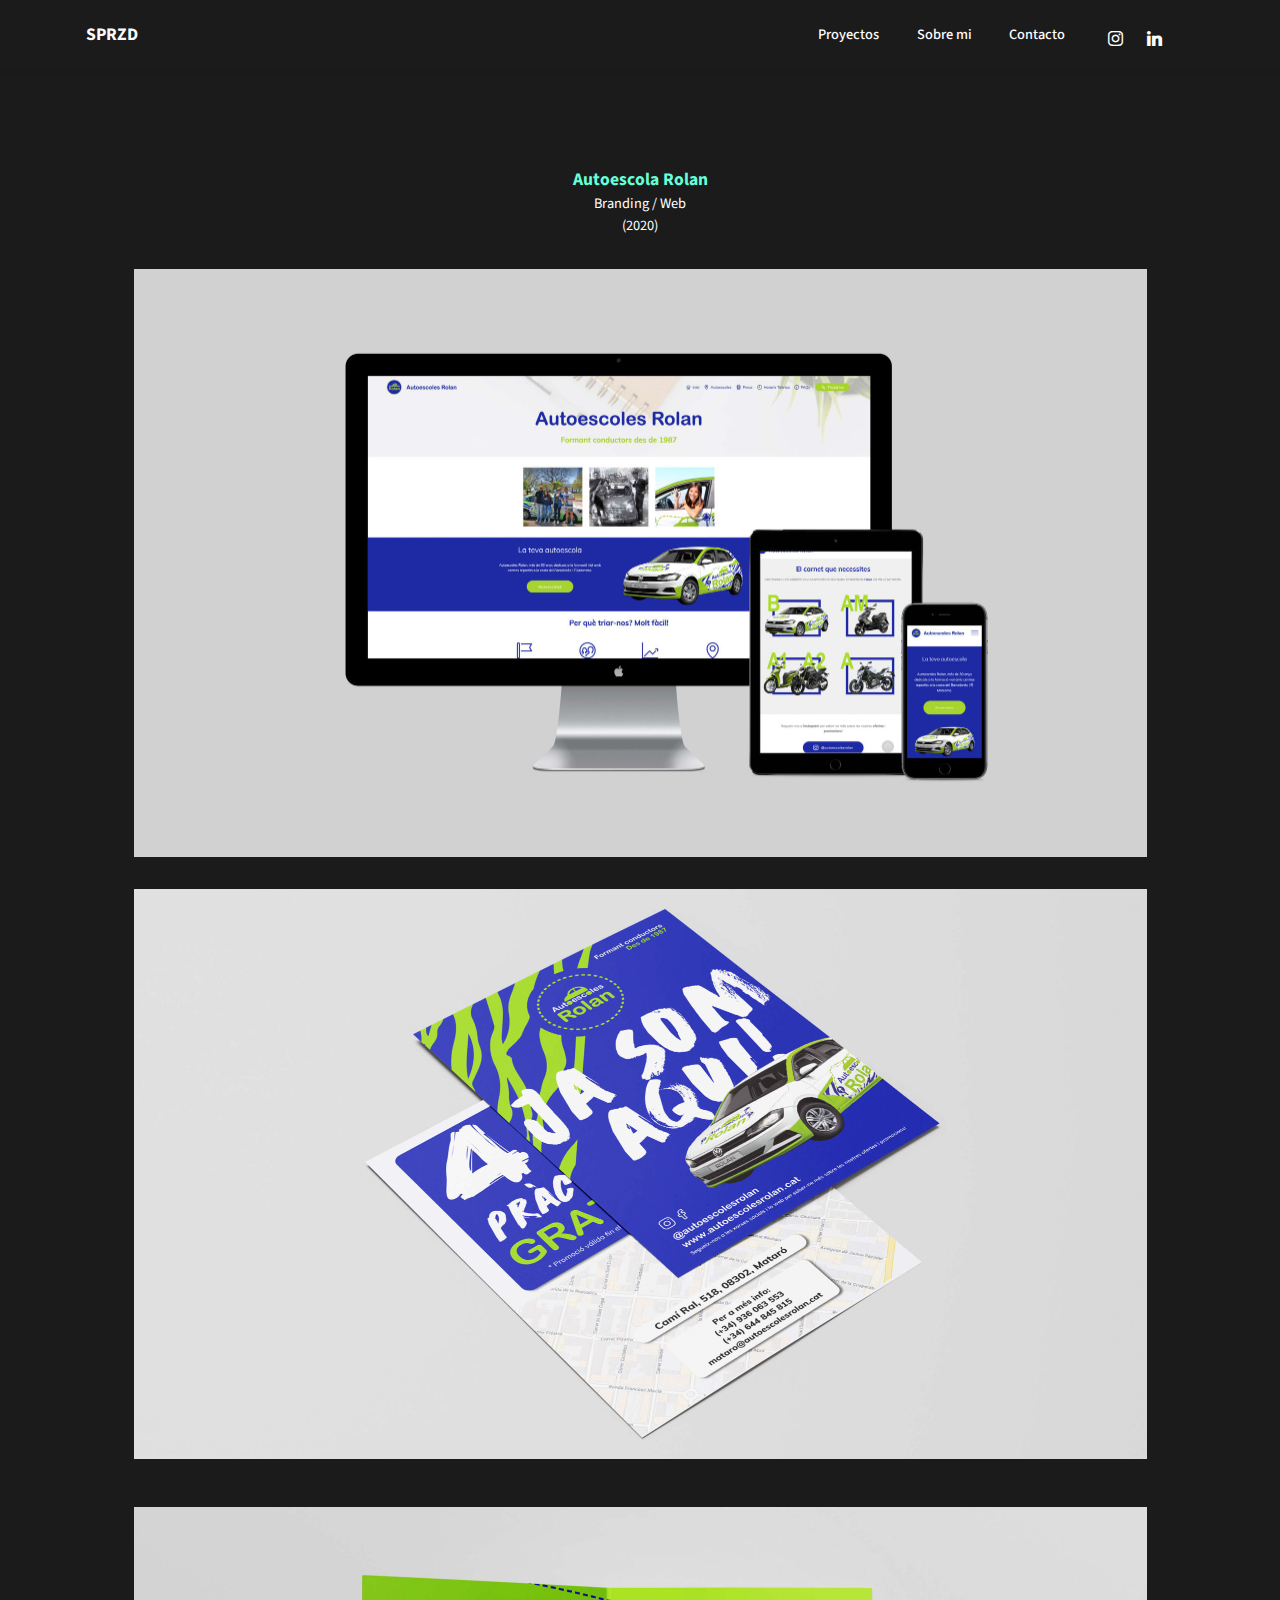
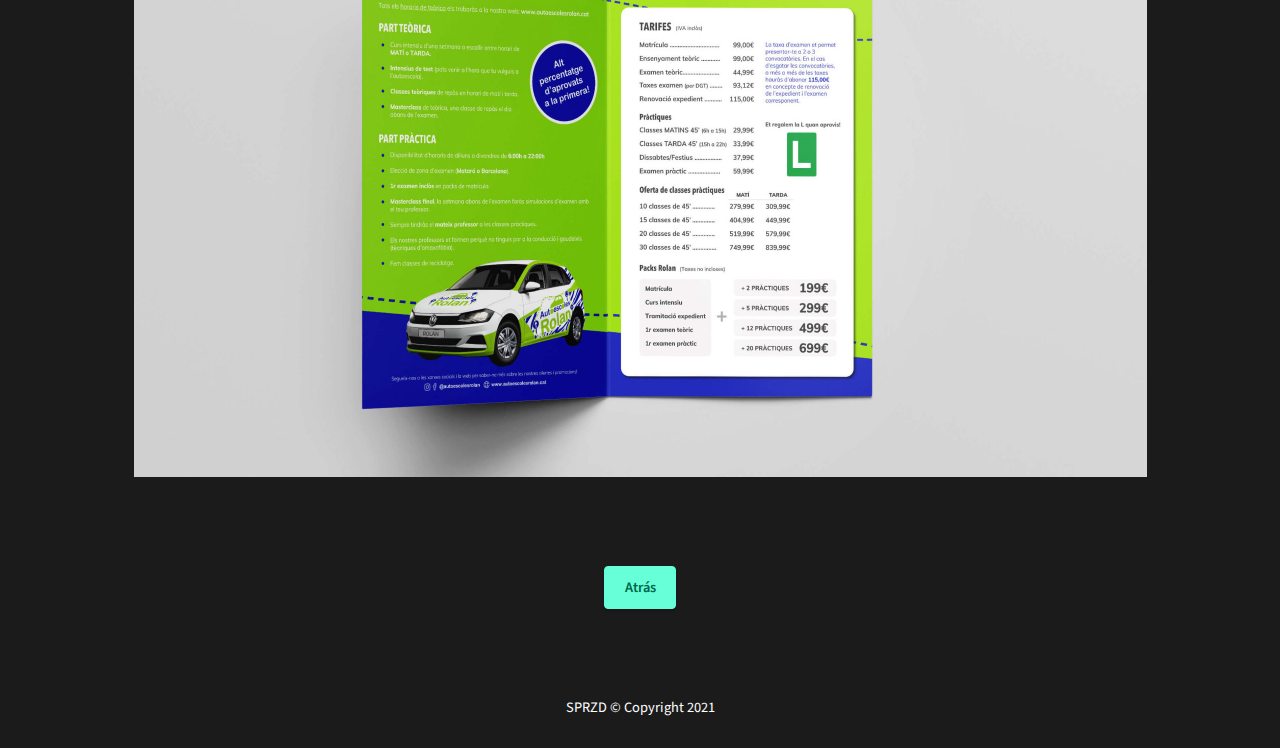
==== commit 6a1e0240: "Portfolio" ====
--- a/AutoescolaRolan.html
+++ b/AutoescolaRolan.html
@@ -1,7 +1,7 @@
 <!DOCTYPE html>
 <html  >
 <head>
-
+  <!-- Site made with Mobirise Website Builder v5.3.0, https://mobirise.com -->
   <meta charset="UTF-8">
   <meta http-equiv="X-UA-Compatible" content="IE=edge">
   <meta name="generator" content="Mobirise v5.3.0, mobirise.com">
@@ -46,7 +46,7 @@
                 <ul class="navbar-nav nav-dropdown nav-right" data-app-modern-menu="true"><li class="nav-item"><a class="nav-link link text-success text-primary display-4" href="index.html#gallery1-2">
                             Proyectos</a></li>
                     <li class="nav-item"><a class="nav-link link text-success text-primary display-4" href="index.html#features17-x">
-                            Sobre mi</a></li><li class="nav-item"><a class="nav-link link text-success text-primary display-4" href="mailto:silviaprzdiago@gmail.com">
+                            Sobre mi</a></li><li class="nav-item"><a class="nav-link link text-success text-primary display-4" href="index.html#features17-x">
                             Contacto</a></li></ul>
                 <div class="icons-menu">
                     <a class="iconfont-wrapper" href="https://www.instagram.com/sprzd/" target="_blank">
@@ -155,7 +155,7 @@
     <div class="container-fluid">
         <div class="row justify-content-center">
             <div class="col-md-12 col-lg-7">
-                <div class="mbr-section-btn align-center"><a class="btn btn-secondary display-4" href="index.html#image3-z">Atrás</a></div>
+                <div class="mbr-section-btn align-center"><a class="btn btn-secondary display-4" href="index.html">Atrás</a></div>
             </div>
         </div>
     </div>
@@ -175,6 +175,9 @@
             </div>
         </div>
     </div>
+</section>
+
+<p style="flex: 0 0 auto; margin:0; padding-right:1rem;"> <a href="https://mobirise.site/a" style="color:#1b1b1b;"></a></p> <script src="assets/web/assets/jquery/jquery.min.js"></script>  <script src="assets/popper/popper.min.js"></script>  <script src="assets/tether/tether.min.js"></script>  <script src="assets/bootstrap/js/bootstrap.min.js"></script>  <script src="assets/smoothscroll/smooth-scroll.js"></script>  <script src="assets/dropdown/js/nav-dropdown.js"></script>  <script src="assets/dropdown/js/navbar-dropdown.js"></script>  <script src="assets/touchswipe/jquery.touch-swipe.min.js"></script>  <script src="assets/theme/js/script.js"></script> </section>
   
   
  <div id="scrollToTop" class="scrollToTop mbr-arrow-up"><a style="text-align: center;"><i class="mbr-arrow-up-icon mbr-arrow-up-icon-cm cm-icon cm-icon-smallarrow-up"></i></a></div>
--- a/assets/mobirise/css/mbr-additional.css
+++ b/assets/mobirise/css/mbr-additional.css
@@ -1649,6 +1649,54 @@
   text-align: center;
   color: #ffffff;
 }
+.cid-su00nJKmB4 {
+  padding-top: 0rem;
+  padding-bottom: 0rem;
+  background-color: #1b1b1b;
+}
+@media (max-width: 991px) {
+  .cid-su00nJKmB4 .image-wrapper {
+    margin-bottom: 1rem;
+  }
+}
+.cid-su00nJKmB4 .row {
+  flex-direction: row-reverse;
+}
+.cid-su00nJKmB4 img {
+  width: 100%;
+}
+.cid-stZUtQN5me {
+  padding-top: 2rem;
+  padding-bottom: 0rem;
+  background-color: #1b1b1b;
+}
+@media (max-width: 991px) {
+  .cid-stZUtQN5me .image-wrapper {
+    margin-bottom: 1rem;
+  }
+}
+.cid-stZUtQN5me .row {
+  flex-direction: row-reverse;
+}
+.cid-stZUtQN5me img {
+  width: 100%;
+}
+.cid-su0hb1DhvE {
+  padding-top: 2rem;
+  padding-bottom: 2rem;
+  background-color: #1b1b1b;
+}
+@media (max-width: 991px) {
+  .cid-su0hb1DhvE .image-wrapper {
+    margin-bottom: 1rem;
+  }
+}
+.cid-su0hb1DhvE .row {
+  flex-direction: row-reverse;
+}
+.cid-su0hb1DhvE img {
+  width: 100%;
+}
 .cid-stV1ogm1hM {
   padding-top: 1rem;
   padding-bottom: 0rem;
@@ -1663,54 +1711,6 @@
   flex-direction: row-reverse;
 }
 .cid-stV1ogm1hM img {
-  width: 100%;
-}
-.cid-su0hb1DhvE {
-  padding-top: 2rem;
-  padding-bottom: 2rem;
-  background-color: #1b1b1b;
-}
-@media (max-width: 991px) {
-  .cid-su0hb1DhvE .image-wrapper {
-    margin-bottom: 1rem;
-  }
-}
-.cid-su0hb1DhvE .row {
-  flex-direction: row-reverse;
-}
-.cid-su0hb1DhvE img {
-  width: 100%;
-}
-.cid-su00nJKmB4 {
-  padding-top: 0rem;
-  padding-bottom: 1rem;
-  background-color: #1b1b1b;
-}
-@media (max-width: 991px) {
-  .cid-su00nJKmB4 .image-wrapper {
-    margin-bottom: 1rem;
-  }
-}
-.cid-su00nJKmB4 .row {
-  flex-direction: row-reverse;
-}
-.cid-su00nJKmB4 img {
-  width: 100%;
-}
-.cid-stZUtQN5me {
-  padding-top: 1rem;
-  padding-bottom: 2rem;
-  background-color: #1b1b1b;
-}
-@media (max-width: 991px) {
-  .cid-stZUtQN5me .image-wrapper {
-    margin-bottom: 1rem;
-  }
-}
-.cid-stZUtQN5me .row {
-  flex-direction: row-reverse;
-}
-.cid-stZUtQN5me img {
   width: 100%;
 }
 .cid-su0huOSauA {
@@ -2220,133 +2220,158 @@
   text-align: center;
   color: #ffffff;
 }
-.cid-su6zht52zT {
+.cid-sutQEJnyY7 {
   padding-top: 1rem;
   padding-bottom: 0rem;
   background-color: #1b1b1b;
 }
-.cid-su6zht52zT .mbr-overlay {
-  z-index: 1;
+.cid-sutQEJnyY7 img,
+.cid-sutQEJnyY7 .item-img {
+  width: 100%;
+  height: 100%;
+  object-fit: cover;
+}
+.cid-sutQEJnyY7 .item:focus,
+.cid-sutQEJnyY7 span:focus {
+  outline: none;
+}
+.cid-sutQEJnyY7 .item {
+  cursor: pointer;
+  margin-bottom: 2rem;
+}
+.cid-sutQEJnyY7 .row {
+  margin-left: 0;
+  margin-right: 0;
+}
+.cid-sutQEJnyY7 .item {
+  padding: 0;
+  margin: 0;
+}
+.cid-sutQEJnyY7 .item-wrapper {
+  position: relative;
+  border-radius: 4px;
+  background: #fafafa;
+  height: 100%;
+  display: flex;
+  flex-flow: column nowrap;
 }
 @media (min-width: 992px) {
-  .cid-su6zht52zT .carousel {
-    min-height: 700px;
-  }
-  .cid-su6zht52zT .carousel img {
-    max-height: 700px;
-    object-fit: contain;
-  }
-}
-@media (max-width: 991px) and (min-width: 768px) {
-  .cid-su6zht52zT .carousel {
-    min-height: 455px;
-  }
-  .cid-su6zht52zT .carousel img {
-    max-height: 455px;
-    object-fit: contain;
-  }
-}
-@media (max-width: 767px) {
-  .cid-su6zht52zT .carousel {
-    min-height: 385px;
-  }
-  .cid-su6zht52zT .carousel img {
-    max-height: 385px;
-    object-fit: contain;
-  }
-  .cid-su6zht52zT .container .carousel-control {
-    margin-bottom: 0;
-  }
-  .cid-su6zht52zT .content-slider-wrap {
-    width: 100% !important;
-  }
-}
-.cid-su6zht52zT .carousel,
-.cid-su6zht52zT .carousel-inner {
+  .cid-sutQEJnyY7 .item-wrapper .item-content {
+    padding: 2rem;
+  }
+}
+@media (max-width: 991px) {
+  .cid-sutQEJnyY7 .item-wrapper .item-content {
+    padding: 1rem;
+  }
+}
+.cid-sutQEJnyY7 .mbr-section-btn {
+  margin-top: auto !important;
+}
+.cid-sutQEJnyY7 .mbr-section-title {
+  color: #232323;
+}
+.cid-sutRm359ka {
+  padding-top: 1rem;
+  padding-bottom: 0rem;
+  background-color: #1b1b1b;
+}
+.cid-sutRm359ka img,
+.cid-sutRm359ka .item-img {
+  width: 100%;
+  height: 100%;
+  object-fit: cover;
+}
+.cid-sutRm359ka .item:focus,
+.cid-sutRm359ka span:focus {
+  outline: none;
+}
+.cid-sutRm359ka .item {
+  cursor: pointer;
+  margin-bottom: 2rem;
+}
+.cid-sutRm359ka .row {
+  margin-left: 0;
+  margin-right: 0;
+}
+.cid-sutRm359ka .item {
+  padding: 0;
+  margin: 0;
+}
+.cid-sutRm359ka .item-wrapper {
+  position: relative;
+  border-radius: 4px;
+  background: #fafafa;
+  height: 100%;
   display: flex;
-  align-items: center;
-}
-.cid-su6zht52zT .item-wrapper {
+  flex-flow: column nowrap;
+}
+@media (min-width: 992px) {
+  .cid-sutRm359ka .item-wrapper .item-content {
+    padding: 2rem;
+  }
+}
+@media (max-width: 991px) {
+  .cid-sutRm359ka .item-wrapper .item-content {
+    padding: 1rem;
+  }
+}
+.cid-sutRm359ka .mbr-section-btn {
+  margin-top: auto !important;
+}
+.cid-sutRm359ka .mbr-section-title {
+  color: #232323;
+}
+.cid-sutRV12bkw {
+  padding-top: 1rem;
+  padding-bottom: 1rem;
+  background-color: #1b1b1b;
+}
+.cid-sutRV12bkw img,
+.cid-sutRV12bkw .item-img {
   width: 100%;
-}
-.cid-su6zht52zT .carousel-caption {
-  bottom: 40px;
-}
-.cid-su6zht52zT .carousel-control:hover {
-  background: #1b1b1b;
-  color: #fff;
-  opacity: 1;
-}
-.cid-su6zht52zT .mobi-mbri-arrow-next {
-  margin-left: 5px;
-}
-.cid-su6zht52zT .mobi-mbri-arrow-prev {
-  margin-right: 5px;
-}
-.cid-su6zht52zT .container .carousel-indicators {
-  margin-bottom: 3px;
-}
-.cid-su6zht52zT .carousel-control {
-  top: 50%;
-  width: 60px;
-  height: 60px;
-  margin-top: -1.5rem;
-  font-size: 22px;
-  background-color: rgba(0, 0, 0, 0.5);
-  border: 2px solid #fff;
-  border-radius: 50%;
-  transition: all 0.3s;
-}
-.cid-su6zht52zT .carousel-control.carousel-control-prev {
-  left: 0;
-  margin-left: 2.5rem;
-}
-.cid-su6zht52zT .carousel-control.carousel-control-next {
-  right: 0;
-  margin-right: 2.5rem;
-}
-@media (max-width: 767px) {
-  .cid-su6zht52zT .carousel-control {
-    top: auto;
-    bottom: 1rem;
-  }
-}
-.cid-su6zht52zT .carousel-indicators {
-  position: absolute;
-  bottom: 0;
-  margin-bottom: 1.5rem !important;
-}
-.cid-su6zht52zT .carousel-indicators li {
-  max-width: 15px;
-  height: 15px;
-  width: 15px;
-  max-height: 15px;
-  margin: 3px;
-  background-color: rgba(0, 0, 0, 0.5);
-  border: 2px solid #fff;
-  border-radius: 50%;
-  opacity: 0.5;
-  transition: all 0.3s;
-}
-.cid-su6zht52zT .carousel-indicators li.active,
-.cid-su6zht52zT .carousel-indicators li:hover {
-  opacity: 0.9;
-}
-.cid-su6zht52zT .carousel-indicators li::after,
-.cid-su6zht52zT .carousel-indicators li::before {
-  content: none;
-}
-.cid-su6zht52zT .carousel-indicators.ie-fix {
-  left: 50%;
-  display: block;
-  width: 60%;
-  margin-left: -30%;
-  text-align: center;
-}
-@media (max-width: 768px) {
-  .cid-su6zht52zT .carousel-indicators {
-    display: none !important;
-  }
+  height: 100%;
+  object-fit: cover;
+}
+.cid-sutRV12bkw .item:focus,
+.cid-sutRV12bkw span:focus {
+  outline: none;
+}
+.cid-sutRV12bkw .item {
+  cursor: pointer;
+  margin-bottom: 2rem;
+}
+.cid-sutRV12bkw .row {
+  margin-left: 0;
+  margin-right: 0;
+}
+.cid-sutRV12bkw .item {
+  padding: 0;
+  margin: 0;
+}
+.cid-sutRV12bkw .item-wrapper {
+  position: relative;
+  border-radius: 4px;
+  background: #fafafa;
+  height: 100%;
+  display: flex;
+  flex-flow: column nowrap;
+}
+@media (min-width: 992px) {
+  .cid-sutRV12bkw .item-wrapper .item-content {
+    padding: 2rem;
+  }
+}
+@media (max-width: 991px) {
+  .cid-sutRV12bkw .item-wrapper .item-content {
+    padding: 1rem;
+  }
+}
+.cid-sutRV12bkw .mbr-section-btn {
+  margin-top: auto !important;
+}
+.cid-sutRV12bkw .mbr-section-title {
+  color: #232323;
 }
 .cid-su6eKiPuqZ {
   padding-top: 3rem;
@@ -4118,7 +4143,7 @@
   width: 100%;
 }
 .cid-supjrBKl6Y {
-  padding-top: 1rem;
+  padding-top: 4rem;
   padding-bottom: 0rem;
   background-color: #1b1b1b;
 }
@@ -4161,7 +4186,7 @@
   color: #232323;
 }
 .cid-supjrBKl6Y .mbr-section-subtitle {
-  text-align: right;
+  text-align: center;
   color: #ffffff;
 }
 .cid-supjrC8Kwa {
@@ -4208,7 +4233,7 @@
   color: #232323;
 }
 .cid-supkoK8xJV {
-  padding-top: 1rem;
+  padding-top: 4rem;
   padding-bottom: 1rem;
   background-color: #1b1b1b;
 }
@@ -4251,11 +4276,11 @@
   color: #232323;
 }
 .cid-supkoK8xJV .mbr-section-subtitle {
-  text-align: right;
+  text-align: center;
   color: #ffffff;
 }
 .cid-supkVcFGZJ {
-  padding-top: 1rem;
+  padding-top: 4rem;
   padding-bottom: 1rem;
   background-color: #1b1b1b;
 }
@@ -4299,7 +4324,7 @@
 }
 .cid-supkVcFGZJ .mbr-section-subtitle {
   color: #ffffff;
-  text-align: right;
+  text-align: center;
 }
 .cid-supjrDgtTh {
   padding-top: 3rem;
--- a/assets/mobirise/css/mbr-additional.css
+++ b/assets/mobirise/css/mbr-additional.css
@@ -1649,6 +1649,54 @@
   text-align: center;
   color: #ffffff;
 }
+.cid-su00nJKmB4 {
+  padding-top: 0rem;
+  padding-bottom: 0rem;
+  background-color: #1b1b1b;
+}
+@media (max-width: 991px) {
+  .cid-su00nJKmB4 .image-wrapper {
+    margin-bottom: 1rem;
+  }
+}
+.cid-su00nJKmB4 .row {
+  flex-direction: row-reverse;
+}
+.cid-su00nJKmB4 img {
+  width: 100%;
+}
+.cid-stZUtQN5me {
+  padding-top: 2rem;
+  padding-bottom: 0rem;
+  background-color: #1b1b1b;
+}
+@media (max-width: 991px) {
+  .cid-stZUtQN5me .image-wrapper {
+    margin-bottom: 1rem;
+  }
+}
+.cid-stZUtQN5me .row {
+  flex-direction: row-reverse;
+}
+.cid-stZUtQN5me img {
+  width: 100%;
+}
+.cid-su0hb1DhvE {
+  padding-top: 2rem;
+  padding-bottom: 2rem;
+  background-color: #1b1b1b;
+}
+@media (max-width: 991px) {
+  .cid-su0hb1DhvE .image-wrapper {
+    margin-bottom: 1rem;
+  }
+}
+.cid-su0hb1DhvE .row {
+  flex-direction: row-reverse;
+}
+.cid-su0hb1DhvE img {
+  width: 100%;
+}
 .cid-stV1ogm1hM {
   padding-top: 1rem;
   padding-bottom: 0rem;
@@ -1663,54 +1711,6 @@
   flex-direction: row-reverse;
 }
 .cid-stV1ogm1hM img {
-  width: 100%;
-}
-.cid-su0hb1DhvE {
-  padding-top: 2rem;
-  padding-bottom: 2rem;
-  background-color: #1b1b1b;
-}
-@media (max-width: 991px) {
-  .cid-su0hb1DhvE .image-wrapper {
-    margin-bottom: 1rem;
-  }
-}
-.cid-su0hb1DhvE .row {
-  flex-direction: row-reverse;
-}
-.cid-su0hb1DhvE img {
-  width: 100%;
-}
-.cid-su00nJKmB4 {
-  padding-top: 0rem;
-  padding-bottom: 1rem;
-  background-color: #1b1b1b;
-}
-@media (max-width: 991px) {
-  .cid-su00nJKmB4 .image-wrapper {
-    margin-bottom: 1rem;
-  }
-}
-.cid-su00nJKmB4 .row {
-  flex-direction: row-reverse;
-}
-.cid-su00nJKmB4 img {
-  width: 100%;
-}
-.cid-stZUtQN5me {
-  padding-top: 1rem;
-  padding-bottom: 2rem;
-  background-color: #1b1b1b;
-}
-@media (max-width: 991px) {
-  .cid-stZUtQN5me .image-wrapper {
-    margin-bottom: 1rem;
-  }
-}
-.cid-stZUtQN5me .row {
-  flex-direction: row-reverse;
-}
-.cid-stZUtQN5me img {
   width: 100%;
 }
 .cid-su0huOSauA {
@@ -2220,133 +2220,158 @@
   text-align: center;
   color: #ffffff;
 }
-.cid-su6zht52zT {
+.cid-sutQEJnyY7 {
   padding-top: 1rem;
   padding-bottom: 0rem;
   background-color: #1b1b1b;
 }
-.cid-su6zht52zT .mbr-overlay {
-  z-index: 1;
+.cid-sutQEJnyY7 img,
+.cid-sutQEJnyY7 .item-img {
+  width: 100%;
+  height: 100%;
+  object-fit: cover;
+}
+.cid-sutQEJnyY7 .item:focus,
+.cid-sutQEJnyY7 span:focus {
+  outline: none;
+}
+.cid-sutQEJnyY7 .item {
+  cursor: pointer;
+  margin-bottom: 2rem;
+}
+.cid-sutQEJnyY7 .row {
+  margin-left: 0;
+  margin-right: 0;
+}
+.cid-sutQEJnyY7 .item {
+  padding: 0;
+  margin: 0;
+}
+.cid-sutQEJnyY7 .item-wrapper {
+  position: relative;
+  border-radius: 4px;
+  background: #fafafa;
+  height: 100%;
+  display: flex;
+  flex-flow: column nowrap;
 }
 @media (min-width: 992px) {
-  .cid-su6zht52zT .carousel {
-    min-height: 700px;
-  }
-  .cid-su6zht52zT .carousel img {
-    max-height: 700px;
-    object-fit: contain;
-  }
-}
-@media (max-width: 991px) and (min-width: 768px) {
-  .cid-su6zht52zT .carousel {
-    min-height: 455px;
-  }
-  .cid-su6zht52zT .carousel img {
-    max-height: 455px;
-    object-fit: contain;
-  }
-}
-@media (max-width: 767px) {
-  .cid-su6zht52zT .carousel {
-    min-height: 385px;
-  }
-  .cid-su6zht52zT .carousel img {
-    max-height: 385px;
-    object-fit: contain;
-  }
-  .cid-su6zht52zT .container .carousel-control {
-    margin-bottom: 0;
-  }
-  .cid-su6zht52zT .content-slider-wrap {
-    width: 100% !important;
-  }
-}
-.cid-su6zht52zT .carousel,
-.cid-su6zht52zT .carousel-inner {
+  .cid-sutQEJnyY7 .item-wrapper .item-content {
+    padding: 2rem;
+  }
+}
+@media (max-width: 991px) {
+  .cid-sutQEJnyY7 .item-wrapper .item-content {
+    padding: 1rem;
+  }
+}
+.cid-sutQEJnyY7 .mbr-section-btn {
+  margin-top: auto !important;
+}
+.cid-sutQEJnyY7 .mbr-section-title {
+  color: #232323;
+}
+.cid-sutRm359ka {
+  padding-top: 1rem;
+  padding-bottom: 0rem;
+  background-color: #1b1b1b;
+}
+.cid-sutRm359ka img,
+.cid-sutRm359ka .item-img {
+  width: 100%;
+  height: 100%;
+  object-fit: cover;
+}
+.cid-sutRm359ka .item:focus,
+.cid-sutRm359ka span:focus {
+  outline: none;
+}
+.cid-sutRm359ka .item {
+  cursor: pointer;
+  margin-bottom: 2rem;
+}
+.cid-sutRm359ka .row {
+  margin-left: 0;
+  margin-right: 0;
+}
+.cid-sutRm359ka .item {
+  padding: 0;
+  margin: 0;
+}
+.cid-sutRm359ka .item-wrapper {
+  position: relative;
+  border-radius: 4px;
+  background: #fafafa;
+  height: 100%;
   display: flex;
-  align-items: center;
-}
-.cid-su6zht52zT .item-wrapper {
+  flex-flow: column nowrap;
+}
+@media (min-width: 992px) {
+  .cid-sutRm359ka .item-wrapper .item-content {
+    padding: 2rem;
+  }
+}
+@media (max-width: 991px) {
+  .cid-sutRm359ka .item-wrapper .item-content {
+    padding: 1rem;
+  }
+}
+.cid-sutRm359ka .mbr-section-btn {
+  margin-top: auto !important;
+}
+.cid-sutRm359ka .mbr-section-title {
+  color: #232323;
+}
+.cid-sutRV12bkw {
+  padding-top: 1rem;
+  padding-bottom: 1rem;
+  background-color: #1b1b1b;
+}
+.cid-sutRV12bkw img,
+.cid-sutRV12bkw .item-img {
   width: 100%;
-}
-.cid-su6zht52zT .carousel-caption {
-  bottom: 40px;
-}
-.cid-su6zht52zT .carousel-control:hover {
-  background: #1b1b1b;
-  color: #fff;
-  opacity: 1;
-}
-.cid-su6zht52zT .mobi-mbri-arrow-next {
-  margin-left: 5px;
-}
-.cid-su6zht52zT .mobi-mbri-arrow-prev {
-  margin-right: 5px;
-}
-.cid-su6zht52zT .container .carousel-indicators {
-  margin-bottom: 3px;
-}
-.cid-su6zht52zT .carousel-control {
-  top: 50%;
-  width: 60px;
-  height: 60px;
-  margin-top: -1.5rem;
-  font-size: 22px;
-  background-color: rgba(0, 0, 0, 0.5);
-  border: 2px solid #fff;
-  border-radius: 50%;
-  transition: all 0.3s;
-}
-.cid-su6zht52zT .carousel-control.carousel-control-prev {
-  left: 0;
-  margin-left: 2.5rem;
-}
-.cid-su6zht52zT .carousel-control.carousel-control-next {
-  right: 0;
-  margin-right: 2.5rem;
-}
-@media (max-width: 767px) {
-  .cid-su6zht52zT .carousel-control {
-    top: auto;
-    bottom: 1rem;
-  }
-}
-.cid-su6zht52zT .carousel-indicators {
-  position: absolute;
-  bottom: 0;
-  margin-bottom: 1.5rem !important;
-}
-.cid-su6zht52zT .carousel-indicators li {
-  max-width: 15px;
-  height: 15px;
-  width: 15px;
-  max-height: 15px;
-  margin: 3px;
-  background-color: rgba(0, 0, 0, 0.5);
-  border: 2px solid #fff;
-  border-radius: 50%;
-  opacity: 0.5;
-  transition: all 0.3s;
-}
-.cid-su6zht52zT .carousel-indicators li.active,
-.cid-su6zht52zT .carousel-indicators li:hover {
-  opacity: 0.9;
-}
-.cid-su6zht52zT .carousel-indicators li::after,
-.cid-su6zht52zT .carousel-indicators li::before {
-  content: none;
-}
-.cid-su6zht52zT .carousel-indicators.ie-fix {
-  left: 50%;
-  display: block;
-  width: 60%;
-  margin-left: -30%;
-  text-align: center;
-}
-@media (max-width: 768px) {
-  .cid-su6zht52zT .carousel-indicators {
-    display: none !important;
-  }
+  height: 100%;
+  object-fit: cover;
+}
+.cid-sutRV12bkw .item:focus,
+.cid-sutRV12bkw span:focus {
+  outline: none;
+}
+.cid-sutRV12bkw .item {
+  cursor: pointer;
+  margin-bottom: 2rem;
+}
+.cid-sutRV12bkw .row {
+  margin-left: 0;
+  margin-right: 0;
+}
+.cid-sutRV12bkw .item {
+  padding: 0;
+  margin: 0;
+}
+.cid-sutRV12bkw .item-wrapper {
+  position: relative;
+  border-radius: 4px;
+  background: #fafafa;
+  height: 100%;
+  display: flex;
+  flex-flow: column nowrap;
+}
+@media (min-width: 992px) {
+  .cid-sutRV12bkw .item-wrapper .item-content {
+    padding: 2rem;
+  }
+}
+@media (max-width: 991px) {
+  .cid-sutRV12bkw .item-wrapper .item-content {
+    padding: 1rem;
+  }
+}
+.cid-sutRV12bkw .mbr-section-btn {
+  margin-top: auto !important;
+}
+.cid-sutRV12bkw .mbr-section-title {
+  color: #232323;
 }
 .cid-su6eKiPuqZ {
   padding-top: 3rem;
@@ -4118,7 +4143,7 @@
   width: 100%;
 }
 .cid-supjrBKl6Y {
-  padding-top: 1rem;
+  padding-top: 4rem;
   padding-bottom: 0rem;
   background-color: #1b1b1b;
 }
@@ -4161,7 +4186,7 @@
   color: #232323;
 }
 .cid-supjrBKl6Y .mbr-section-subtitle {
-  text-align: right;
+  text-align: center;
   color: #ffffff;
 }
 .cid-supjrC8Kwa {
@@ -4208,7 +4233,7 @@
   color: #232323;
 }
 .cid-supkoK8xJV {
-  padding-top: 1rem;
+  padding-top: 4rem;
   padding-bottom: 1rem;
   background-color: #1b1b1b;
 }
@@ -4251,11 +4276,11 @@
   color: #232323;
 }
 .cid-supkoK8xJV .mbr-section-subtitle {
-  text-align: right;
+  text-align: center;
   color: #ffffff;
 }
 .cid-supkVcFGZJ {
-  padding-top: 1rem;
+  padding-top: 4rem;
   padding-bottom: 1rem;
   background-color: #1b1b1b;
 }
@@ -4299,7 +4324,7 @@
 }
 .cid-supkVcFGZJ .mbr-section-subtitle {
   color: #ffffff;
-  text-align: right;
+  text-align: center;
 }
 .cid-supjrDgtTh {
   padding-top: 3rem;
